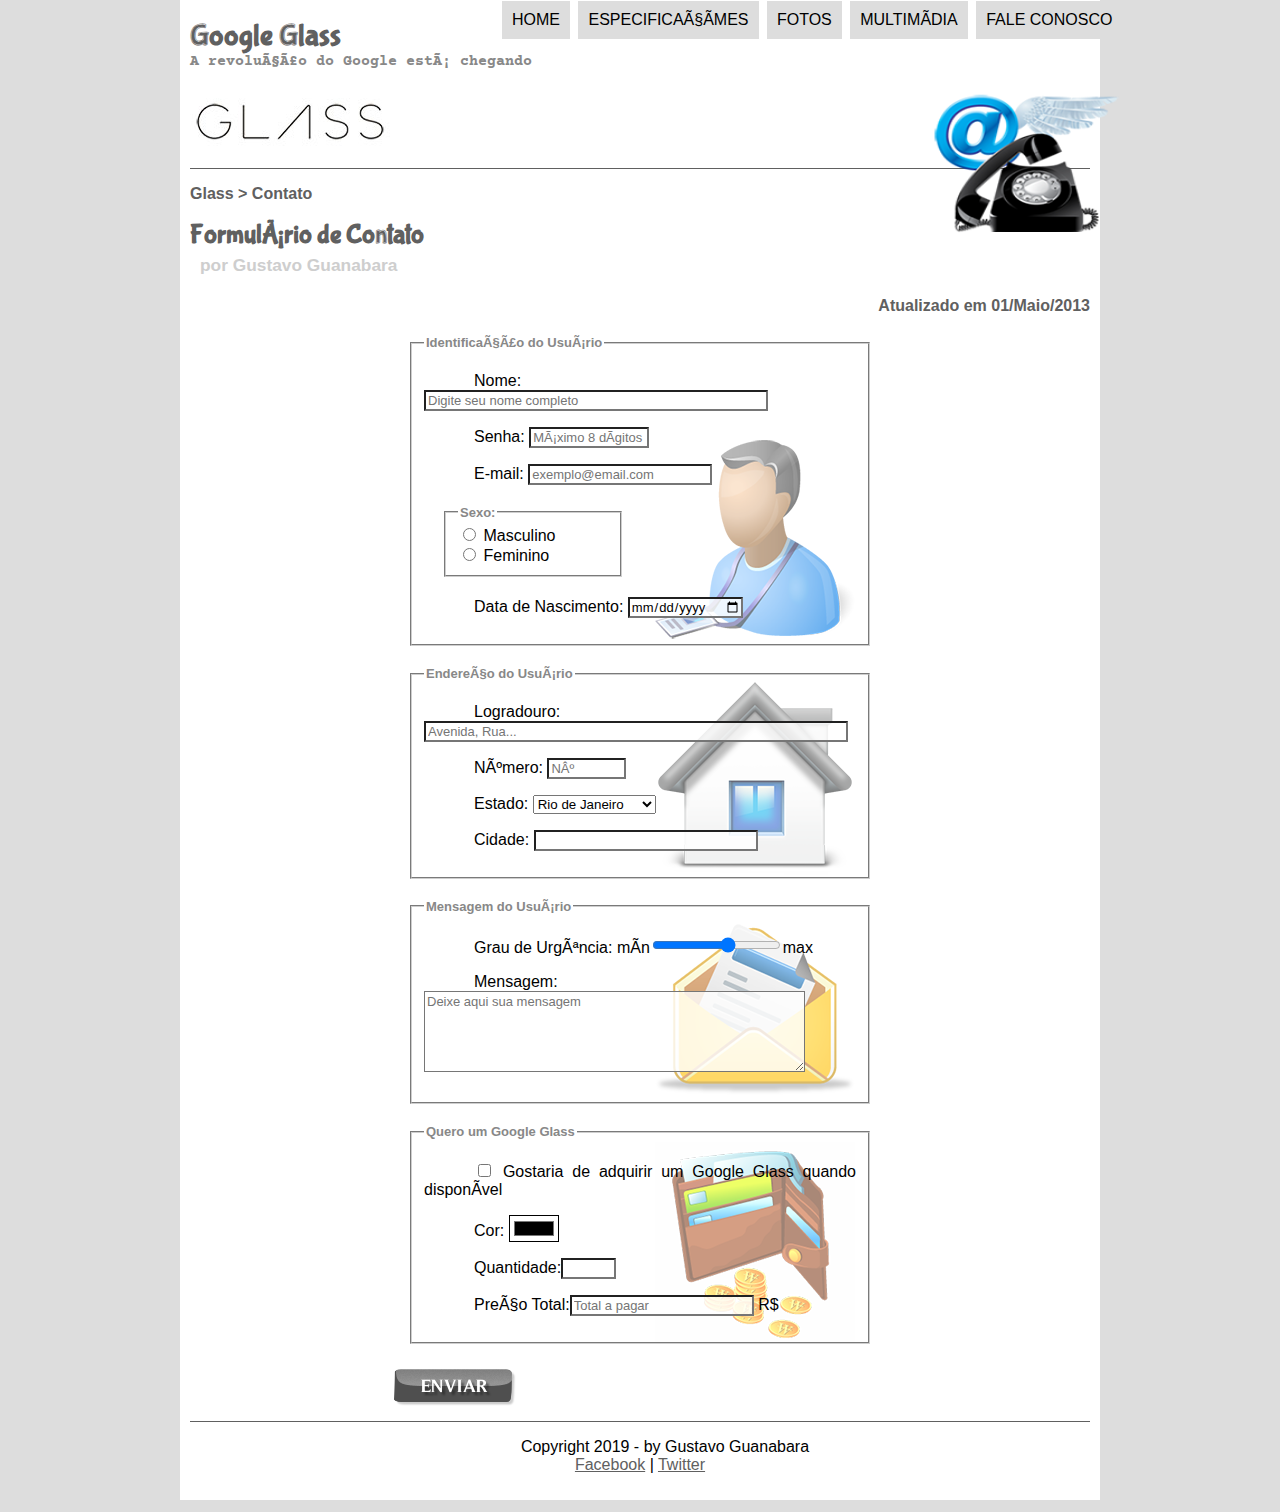
==== fale-conosco.html @ 270ca012 "Primeiro commit" ====
<!DOCTYPE html>
<html lang="pt-br">
<head>
    <meta charset="UFT-8"/>
    <link rel="stylesheet" type="text/css" href="_css/estilo.css"/>
    <link rel="stylesheet" type="text/css" href="_css/form.css"/> 
    <title>Fale Conosco</title>
    <script src="_javascript/funcoes.js"></script>
    <script>
        function calc_total() {
            var qtd = parseInt(document.getElementById('cQtd').value);
            tot = qtd * 1500;
            document.getElementById('cTot').value = tot;
        }
    </script>
</head>
<body>
<div id="interface">

    <header id="cabecalho">
        <hgroup>
                <h1>Google Glass</h1>
            <h2>A revolução do Google está chegando</h2>
        </hgroup>

        <img id="icone" src="_imagens/contato.png">
        <nav id="menu">
            <h1>Menu Principal</h1>
            <ul>
                <li onmousemove="mudaFoto('_imagens/home.png')" onmouseout="mudaFoto('_imagens/contato.png')"><a href= "index.html">Home</a></li>
                <li onmousemove="mudaFoto('_imagens/especificacoes.png')" onmouseout="mudaFoto ('_imagens/contato.png')"><a href= "specs.html">Especificações</a></li>
                <li onmousemove="mudaFoto('_imagens/fotos.png')" onmouseout="mudaFoto ('_imagens/contato.png')"><a href= "fotos.html">Fotos</a></li>
                <li onmousemove="mudaFoto('_imagens/multimidia.png')" onmouseout="mudaFoto ('_imagens/contato.png')"><a href= "multimidia.html">Multimídia</a></li>
                <li onmousemove="mudaFoto('_imagens/contato.png')" onmouseout="mudaFoto ('_imagens/contato.png')"><a href= "fale-conosco.html">Fale conosco</a></li>
            </ul>
        </nav>
    </header>

    <section id="corpo-full">
		<article id="noticia-principal">
			<header id="cabecalho-artigo">
				<hgroup>
					<h3>Glass > Contato</h3>
					<h1>Formulário de Contato</h1>
					<h2>por Gustavo Guanabara</h2>
					<h3 class= "direita">Atualizado em 01/Maio/2013</h3>
				</hgroup>
            </header>
            
            <form method="POST" id=fContato action="maito:exemplo.contato@email.com" oninput="calc_total();">
                <fieldset id="usuario">
                  <legend>Identificação do Usuário</legend>
                  <p><label for="cName">Nome: </label><input type="text" name="tName" id="cName" size="40" placeholder="Digite seu nome completo"/></p>
                  <p><label for="cSenha">Senha: </label><input type="password" name="tSenha" id="cSenha" size="12" maxlength="8" placeholder="Máximo 8 dígitos"/> </p>
                  <p><label for="cEmail">E-mail: </label><input type="email" name="tEmail" id="cEmail" size="20" placeholder="exemplo@email.com"/> </p>
                  <fieldset id=sexo>
                     <legend>Sexo:</legend>
                     <input type="radio" name="tSex" id="cMasc"/> <label for="cMasc">Masculino</label></br>
                     <input type="radio" name="tSex" id="cFem"/> <label for="cFem">Feminino</label>
                  </fieldset>
                    <p><label for="cData">Data de Nascimento: </label><input type="date" name="tData" id="cData"/></p>
                </fieldset>
                
                <fieldset id="endereco">
                  <legend>Endereço do Usuário</legend>
                  <p><label for="cRua">Logradouro: </label><input type="text" name="tRua" id="cRua" size="50" placeholder="Avenida, Rua..."/></p>
                  <p><label for="cNumero">Número: </label><input type="number" name="tNumero" id="cNumero" min="0" max="99999" placeholder="Nº"/></p>
                  <p><label for="cEst">Estado: </label>
                      <select name="tEst" id="cEst">
                          <optgroup label="Sudeste">
                              <option>Rio de Janeiro</option>
                              <option>São Paulo</option>
                          </optgroup>
                          <optgroup label="Centro-Oeste">
                            <option>Mato Grosso</option>
                          </optgroup>
                        </select></p>
                  <p><label for="cCid">Cidade: </label><input type="text" name="tCid" id="cCid" size="25"/></p>
                </fieldset>

                <fieldset id="mensagem">
                    <legend>Mensagem do Usuário</legend>
                 <p>Grau de Urgência: mín<input type="range" name="tUrg" id="cUrg" min="0" max="10" step="2"/>max</p>
                 <p><label for="cMens">Mensagem:</label>
                     <textarea name="tMens" id="cMens" cols="45" rows="5" placeholder="Deixe aqui sua mensagem"></textarea>
                 </p>
               </fieldset>
  
               <fieldset id="pedido">
                <legend>Quero um Google Glass</legend>
                <p><input type="checkbox" name="tPad" id="cPad"/> Gostaria de adquirir um Google Glass quando disponível</p>
                <p>Cor: <input type="color" name="tColor" id="cColor"/></p>
                <p>Quantidade:<input type="number" name="tQtd" id="cQtd" min="0" max="10"/> </p>
                <p>Preço Total:<input type="text" name="tTot" id="cTot" placeholder="Total a pagar" readonly/> R$</p>
               </fieldset>

               <input type="image" name="tEnviar" id="cEnviar" src="_imagens/botao-enviar.png"/>
            </form>
        </article>
    </section>	
    <footer id="rodape">
        <p>Copyright 2019 - by Gustavo Guanabara <br/>
        <a href="http://facebook.com" target="_blank">Facebook</a> | <a href="http://twitter.com" target="_blank">Twitter</a></p>
    </footer>
</div>
</body>
</html>
---- _css/estilo.css ----
@charset "UTF-8";
@import url('https://fonts.googleapis.com/css?family=Courier+Prime&display=swap');
@font-face {
	font-family: 'FonteLogo';
	src: url("../_fonts/bubblegum-sans-regular.otf");
}
body {
	font-family: Arial, sans-serif;
	background-color: #dddddd;
	color: rgba(0,0,0,1);
}

div#interface {
	width: 900px;
	background-color: white;
	margin: -20px auto 0px auto;
	box-shadow: 0px 0px 10px rgba (0,0,0,0.5);
	padding: 10px 10px 10px 10px;

}

a {
	color:#606060;
	text-decoration: underline;
}

p {
	text-align: justify;
	text-indent: 50px;
}

header#cabecalho img#icone {
	display: block;
	height: 160px;
	width: 190px;
	position: relative;
	left:740px; 
	top:5px;
}

header#cabecalho {
	border-bottom: 1px #606060 solid;
	height: 150px;
	background: url("../_imagens/glass-logo-peq.jpg") no-repeat 0px 80px;
}

header#cabecalho h1 {
	font-family: FonteLogo, sans-serif;
	font-size: 30px;
	color: #606060;
	text-shadow: 1px 1px 1px rgba (0,0,0,0.6);
	padding: 0px;
	margin-bottom: 0px; 
}

header#cabecalho h2 {
	font-family: 'Courier Prime', monospace;
	font-size: 15px;
	color: #888888;
	padding: 0px;
	margin-top: 0px; 
}

/*Formatação de imagens com classe foto-legenda */
figure.foto-legenda {
	position: relative;
	border: 8px solid white;
	box-shadow: 1px 1px 4px black;
}
figure.foto-legenda img {
	width: 100%;
	height: 100%;
}

figure.foto-legenda figcaption{
	opacity: 0;
	position: absolute;
	top:0px;
	background-color: rgba(0,0,0,0.4);
	color: white;
	width: 100%;
	height: 100%;
	padding: 10px;
	box-sizing: border-box;
	transition: opacity 1s;
}
figure.foto-legenda:hover figcaption {
	opacity: 1;
}

/* Menu */
nav#menu {
	display: block;
}

nav#menu ul{
	list-style: none;
	text-transform: uppercase;
	position: relative;
	top: -260px;
	left: 270px;
}

nav#menu li {
	display: inline-block;
	background-color: #dddddd;
	padding: 10px;
	margin: 2px;
	transition: background-color 1s;
}

nav#menu li:hover {
	background-color: #606060;
}

nav#menu h1 {
	display: none;
}

nav#menu a {
	color: #000000;
	text-decoration: none;
}

nav#menu a:hover {
	color: #ffffff;
	text-decoration: underline;
}

section#corpo {
	display: block;
	width: 500px;
	float: left;
	border-right: 1px solid #606060;
	padding-right: 15px; 
}

article#noticia-principal h2 {
	font-size: 13pt;
	color: #606060;
	background-color: #dddddd;
	padding: 5px 0px 5px 10px;
	margin: 10px 0px 10px 0px;
}

header#cabecalho-artigo h1{
	font-family: 'FonteLogo', sans-serif;
	font-size: 20pt;
	margin: 0px;
	color:#606060;
}

header#cabecalho-artigo h2{
	font-size: 13pt;
	color: #cecece;
	background-color: #ffffff;
	margin-top: 0px;
}

header#cabecalho-artigo h3{
	font-size: 12pt;
	color:#606060;
}

.direita{
	text-align: right;
}

aside#lateral {
	display: block;
	width: 350px;
	float: right;
	background-color: #dddddd;
	padding: 10px;
	margin-top: 10px;
	box-shadow: 2px 2px 2px rgba (0,0,0,0.5);
}

aside#lateral h1 {
	font-family: 'FonteLogo', sans-serif;
	font-size: 20pt;
	color: #606060;
	margin-top: 0px;
}

aside#lateral h2 {
	color:#ffffff;
	background-color: #606060;
	font-size: 13pt;
	padding: 5px;
}

footer#rodape {
	clear: both;
	border-top: 1px solid #606060;
}

footer#rodape p {
	text-align: center;
}


/* Tabela */
table#tabelaspec {
	border: 1px solid #606060;
	border-spacing: 0px;
	margin-left: auto;
	margin-right: auto;
}

table#tabelaspec td.ce {
	color: #ffffff;
	background-color: #606060;
	vertical-align: top;
	font-weight: bold;
}

table#tabelaspec td.cd {
	background-color: #cecece;
}

table#tabelaspec td {
	border: 1px solid #606060;
	padding: 10px;
	text-align: center;
	vertical-align: middle;
}

table#tabelaspec caption {
	color: #888888;
	font-size: 13pt;
	font-weight: bolder;
}

table#tabelaspec caption span {
	display: block;
	float:right;
	color:#000000;
	font-size: 8pt;
	margin-top: 10px;
}

video#video2 {
	height: 100%;
	width: 100%;
}
---- _css/form.css ----
@charset "UTF-8";

form {
    width: 500px;
    margin: auto;
}

input, textarea {
    font-family: sans-serif;
    font-weight: normal;
    font-size: 13px;
    background-color: rgba(255, 255, 255, .8);
}

input:hover, textarea:hover {
    background-color: #dddddd;
}

legend {
    color: #888888;
    font-weight: bold;
    font-size: 13px;
    font-family: sans-serif;
}

fieldset {
    border-color: #cecece;
    margin: 20px;
}

fieldset#sexo {
    width: 150px;
}

fieldset#usuario {
    background: url(../_imagens/icone-contato.png) no-repeat 95% 95%;
}

fieldset#endereco {
    background: url(../_imagens/icone-endereco.png) no-repeat 95% 95%;
}

fieldset#mensagem {
    background: url(../_imagens/icone-mensagem.png) no-repeat 95% 95%;
}

fieldset#pedido {
    background: url(../_imagens/icone-pagamento.png) no-repeat 95% 95%;
}
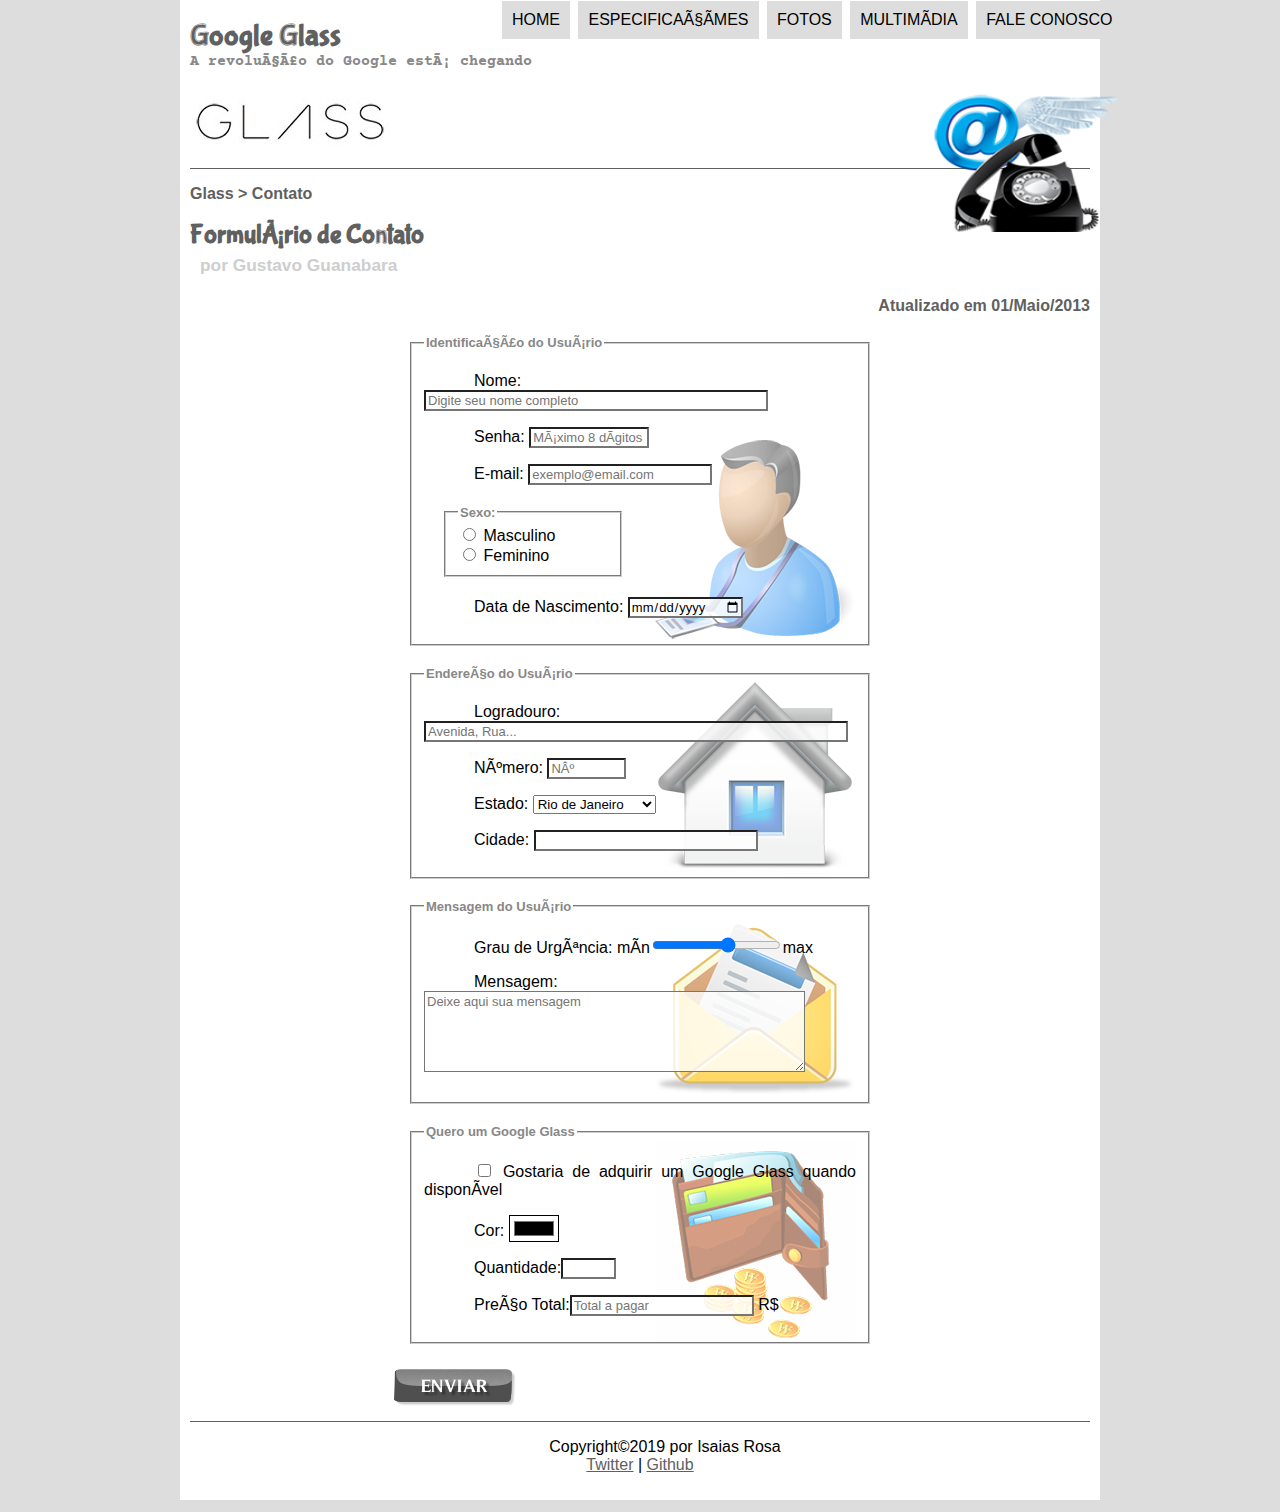
==== commit 3be0ac47: "Atualizado rodape" ====
--- a/fale-conosco.html
+++ b/fale-conosco.html
@@ -99,8 +99,8 @@
         </article>
     </section>	
     <footer id="rodape">
-        <p>Copyright 2019 - by Gustavo Guanabara <br/>
-        <a href="http://facebook.com" target="_blank">Facebook</a> | <a href="http://twitter.com" target="_blank">Twitter</a></p>
+        <p>Copyright&copy;2019 por Isaias Rosa<br/>
+        <a href="https://twitter.com/MrFYou" target="_blank">Twitter</a> | <a href="https://github.com/MrFYou" target="_blank">Github</a></p>
     </footer>
 </div>
 </body>
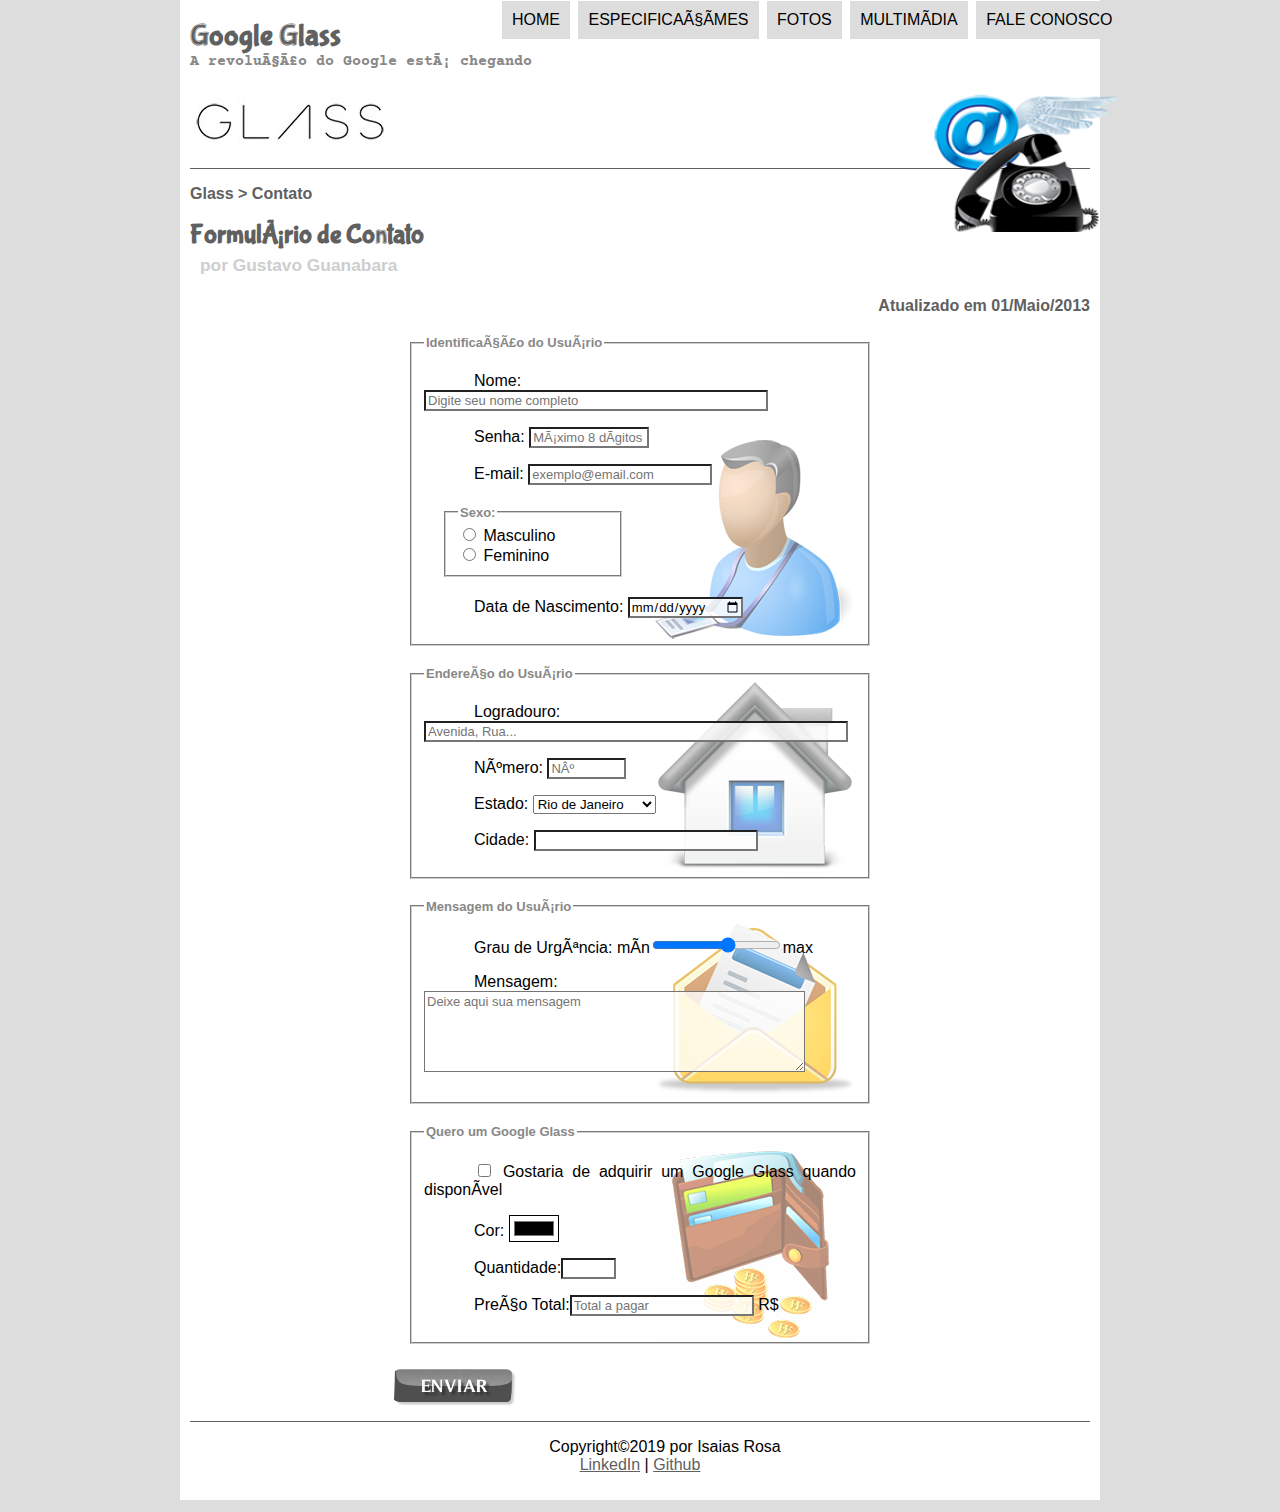
==== commit d29b01cd: "add link for LinkedIn" ====
--- a/fale-conosco.html
+++ b/fale-conosco.html
@@ -100,7 +100,7 @@
     </section>	
     <footer id="rodape">
         <p>Copyright&copy;2019 por Isaias Rosa<br/>
-        <a href="https://twitter.com/MrFYou" target="_blank">Twitter</a> | <a href="https://github.com/MrFYou" target="_blank">Github</a></p>
+        <a href="https://www.linkedin.com/in/isaiasrosa/" target="_blank">LinkedIn</a> | <a href="https://github.com/MrFYou" target="_blank">Github</a></p>
     </footer>
 </div>
 </body>
